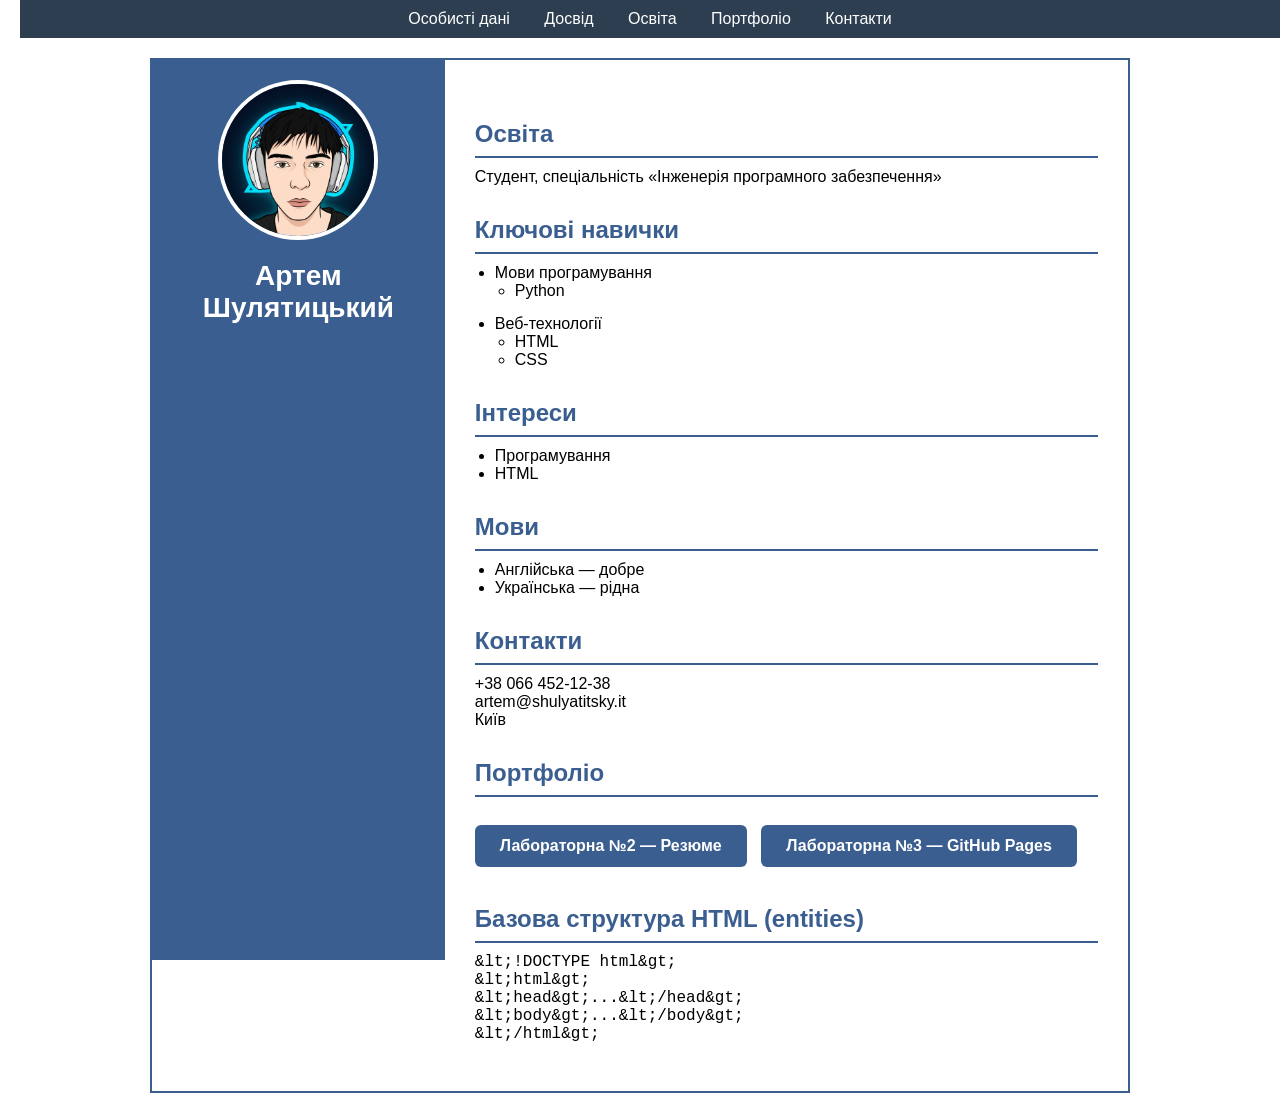
==== index.html @ 7724b8a5 "Rename HTMLPage1.html to index.html" ====
﻿<!DOCTYPE html>
<html lang="uk">
<head>
    <meta charset="UTF-8">
    <title>Резюме — Артем Шулятицький</title>
    <link rel="stylesheet" href="styles.css">
</head>
<body>

    <div class="menu">
        <ul>
            <li><a href="#personal">Особисті дані</a></li>
            <li><a href="#experience">Досвід</a></li>
            <li><a href="#education">Освіта</a></li>
            <li><a href="#portfolio">Портфоліо</a></li>
            <li><a href="#contacts">Контакти</a></li>
        </ul>
    </div>

    <div class="container">
        <div class="left" id="personal">
            <div class="avatar">
                <img src="author.jpg" alt="Артем Шулятицький"> 
            </div>
            <h1>Артем Шулятицький</h1>
        </div>

        <div class="right">         
           

            <h2 id="education">Освіта</h2>
            <p>Студент, спеціальність «Інженерія програмного забезпечення»</p>

            <h2>Ключові навички</h2>
            <ul>
                <li>Мови програмування <ul><li>Python</li></ul></li>
                <li>Веб-технології <ul><li>HTML</li><li>CSS</li></ul></li>
            </ul>

            <h2>Інтереси</h2>
            <ul>
                <li>Програмування</li>
                <li>HTML</li>
            </ul>

            <h2>Мови</h2>
            <ul>
                <li>Англійська — добре</li>
                <li>Українська — рідна</li>
            </ul>

            <h2 id="contacts">Контакти</h2>
            <p>+38 066 452-12-38<br>artem@shulyatitsky.it<br>Київ</p>
            <h2 id="portfolio">Портфоліо</h2>
            <div class="portfolio-buttons">
                <a href="#" class="btn">Лабораторна №2 — Резюме</a>
                <a href="#" class="btn">Лабораторна №3 — GitHub Pages</a>
            </div>

            <h2>Базова структура HTML (entities)</h2>
            <pre>
&amp;lt;!DOCTYPE html&amp;gt;
&amp;lt;html&amp;gt;
&amp;lt;head&amp;gt;...&amp;lt;/head&amp;gt;
&amp;lt;body&amp;gt;...&amp;lt;/body&amp;gt;
&amp;lt;/html&amp;gt;
        </pre>
        </div>
    </div>

</body>
</html>
---- styles.css ----
﻿* {
    margin: 0;
    padding: 0;
    box-sizing: border-box;
}

body {
    font-family: Arial, sans-serif;
}

.menu ul {
    list-style: none;
    text-align: center;
    background: #2c3e50;
    padding: 10px;
}

.menu li {
    display: inline-block;
    margin: 0 15px;
}

.menu a {
    color: white;
    text-decoration: none;
}

.container {
    max-width: 980px;
    margin: 20px auto;
    border: 2px solid #3a5e90;
    overflow: hidden;
    font-size: 0; 
}

.left, .right {
    display: inline-block;
    vertical-align: top;
    font-size: 16px; 
}

.left {
    width: 30%;
    background: #3a5e90;
    color: white;
    padding: 20px;
    min-height: 100vh;
    text-align: center;
}

.right {
    width: 70%;
    padding: 30px;
}

.avatar {
    width: 160px;
    height: 160px;
    border-radius: 50%;
    overflow: hidden;
    margin: 0 auto 20px;
    border: 4px solid white;
}

    .avatar img {
        width: 100%;
        height: 100%;
        object-fit: cover;
    }

h1 {
    margin-bottom: 30px;
    font-size: 28px;
}

h2 {
    margin: 30px 0 10px;
    color: #3a5e90;
    border-bottom: 2px solid #3a5e90;
    padding-bottom: 8px;
}

ul, ol {
    margin-left: 20px;
    margin-bottom: 15px;
}
.portfolio-buttons {
    margin: 20px 0;
}

.btn {
    display: inline-block;
    background: #3a5e90;
    color: white;
    padding: 12px 25px;
    margin: 8px 10px 8px 0;
    text-decoration: none;
    border-radius: 6px;
    font-weight: bold;
    transition: all 0.3s;
}

    .btn:hover {
        background: #2c3e50;
        transform: translateY(-3px);
        box-shadow: 0 5px 15px rgba(0,0,0,0.2);
    }
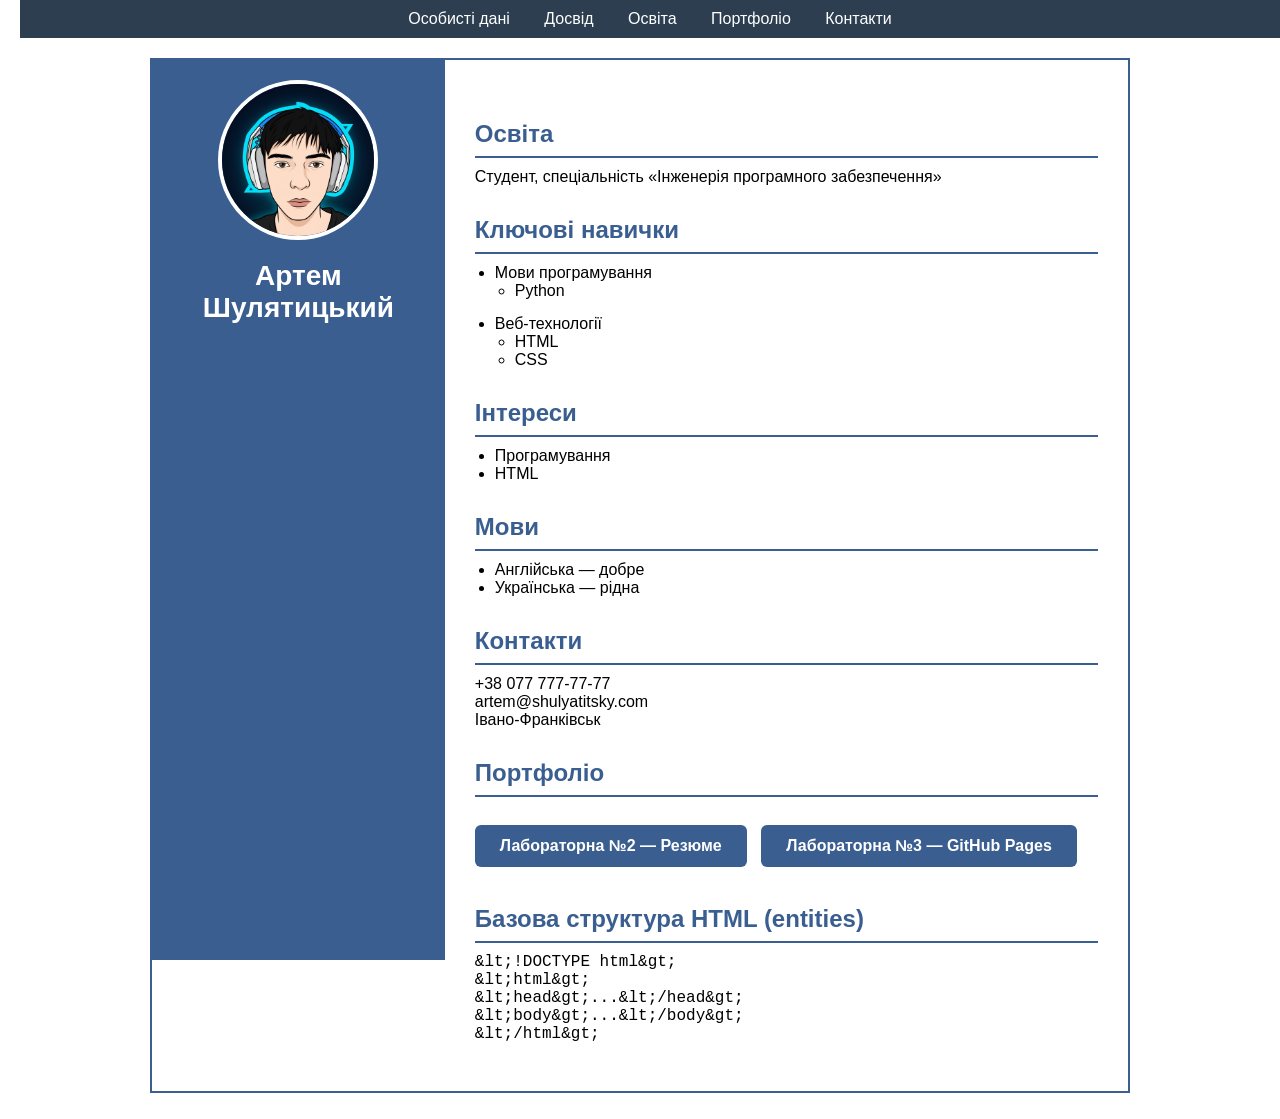
==== commit c6307cab: "Update index.html" ====
--- a/index.html
+++ b/index.html
@@ -1,4 +1,4 @@
-﻿<!DOCTYPE html>
+<!DOCTYPE html>
 <html lang="uk">
 <head>
     <meta charset="UTF-8">
@@ -50,7 +50,7 @@
             </ul>
 
             <h2 id="contacts">Контакти</h2>
-            <p>+38 066 452-12-38<br>artem@shulyatitsky.it<br>Київ</p>
+            <p>+38 077 777-77-77<br>artem@shulyatitsky.com<br>Iвано-Франкiвськ</p>
             <h2 id="portfolio">Портфоліо</h2>
             <div class="portfolio-buttons">
                 <a href="#" class="btn">Лабораторна №2 — Резюме</a>
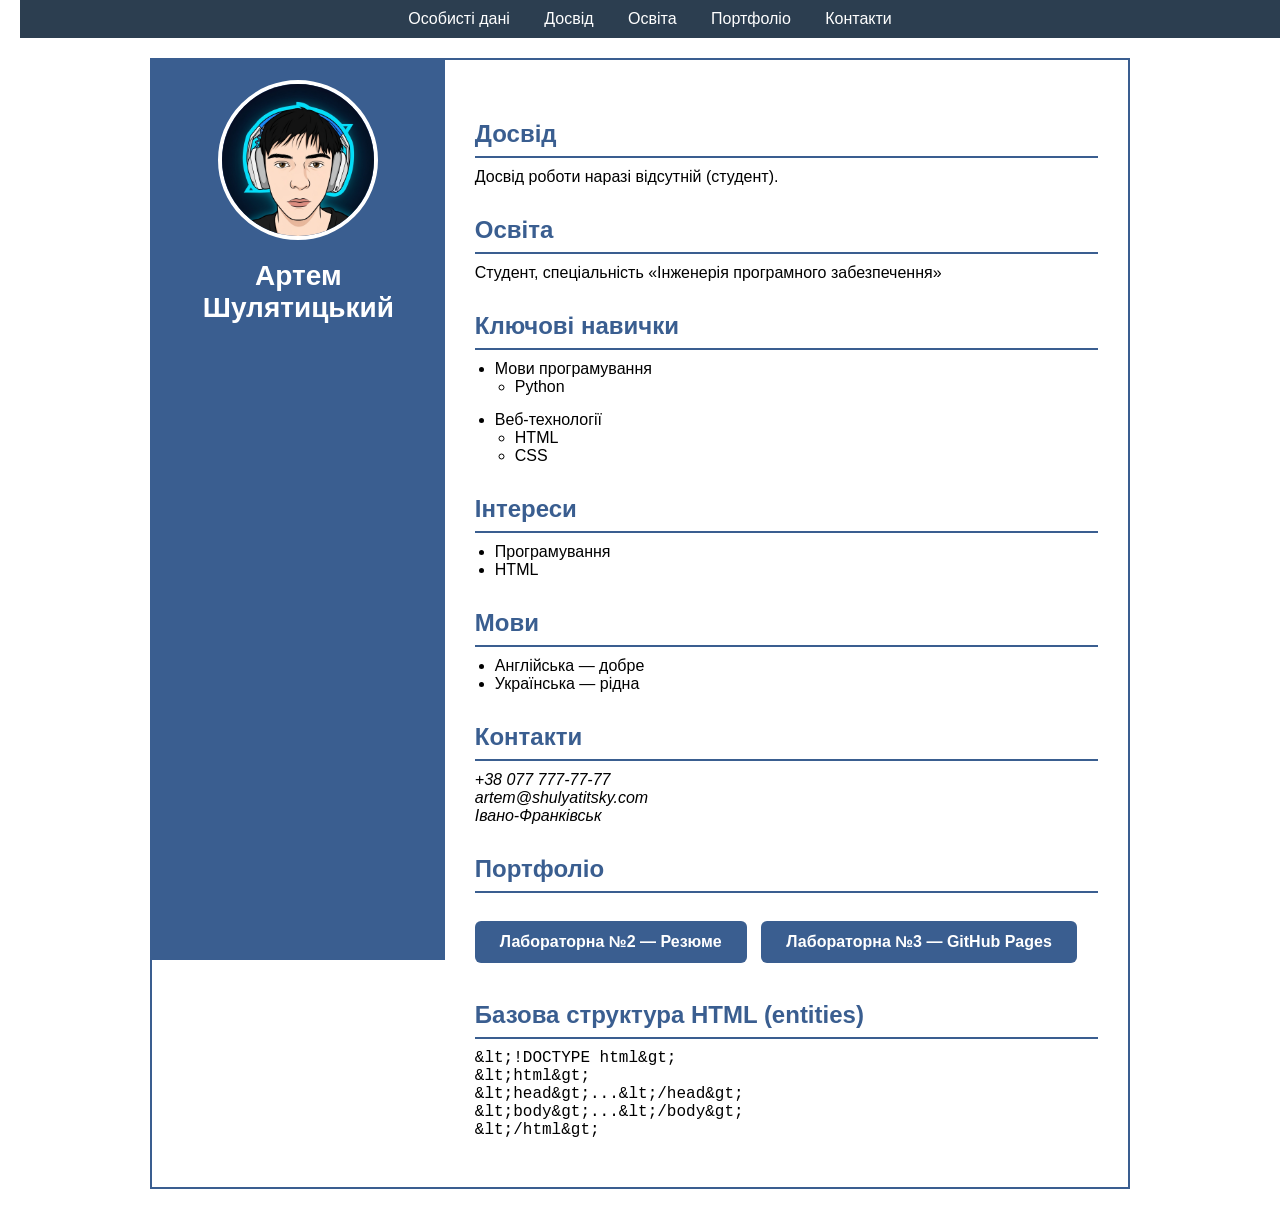
==== commit 0f7641ba: "Update index.html" ====
--- a/index.html
+++ b/index.html
@@ -7,7 +7,7 @@
 </head>
 <body>
 
-    <div class="menu">
+    <nav class="menu">
         <ul>
             <li><a href="#personal">Особисті дані</a></li>
             <li><a href="#experience">Досвід</a></li>
@@ -15,58 +15,91 @@
             <li><a href="#portfolio">Портфоліо</a></li>
             <li><a href="#contacts">Контакти</a></li>
         </ul>
-    </div>
+    </nav>
 
-    <div class="container">
-        <div class="left" id="personal">
-            <div class="avatar">
-                <img src="author.jpg" alt="Артем Шулятицький"> 
-            </div>
+    <!-- Основний контент сторінки-->
+    <main class="container">
+        <header class="left" id="personal">
+            <figure class="avatar">
+                <img src="author.jpg" alt="Артем Шулятицький">
+            </figure>
             <h1>Артем Шулятицький</h1>
-        </div>
+        </header>
 
-        <div class="right">         
-           
+        <div class="right">
 
-            <h2 id="education">Освіта</h2>
-            <p>Студент, спеціальність «Інженерія програмного забезпечення»</p>
+            <section id="experience">
+                <h2>Досвід</h2>
+                <p>Досвід роботи наразі відсутній (студент).</p>
+            </section>
 
-            <h2>Ключові навички</h2>
-            <ul>
-                <li>Мови програмування <ul><li>Python</li></ul></li>
-                <li>Веб-технології <ul><li>HTML</li><li>CSS</li></ul></li>
-            </ul>
+            <!-- Освіта -->
+            <section id="education">
+                <h2>Освіта</h2>
+                <p>Студент, спеціальність «Інженерія програмного забезпечення»</p>
+            </section>
 
-            <h2>Інтереси</h2>
-            <ul>
-                <li>Програмування</li>
-                <li>HTML</li>
-            </ul>
+            <section>
+                <h2>Ключові навички</h2>
+                <ul>
+                    <li>
+                        Мови програмування
+                        <ul><li>Python</li></ul>
+                    </li>
+                    <li>
+                        Веб-технології
+                        <ul><li>HTML</li><li>CSS</li></ul>
+                    </li>
+                </ul>
+            </section>
 
-            <h2>Мови</h2>
-            <ul>
-                <li>Англійська — добре</li>
-                <li>Українська — рідна</li>
-            </ul>
+            <section>
+                <h2>Інтереси</h2>
+                <ul>
+                    <li>Програмування</li>
+                    <li>HTML</li>
+                </ul>
+            </section>
 
-            <h2 id="contacts">Контакти</h2>
-            <p>+38 077 777-77-77<br>artem@shulyatitsky.com<br>Iвано-Франкiвськ</p>
-            <h2 id="portfolio">Портфоліо</h2>
-            <div class="portfolio-buttons">
-                <a href="#" class="btn">Лабораторна №2 — Резюме</a>
-                <a href="#" class="btn">Лабораторна №3 — GitHub Pages</a>
-            </div>
+            <section>
+                <h2>Мови</h2>
+                <ul>
+                    <li>Англійська — добре</li>
+                    <li>Українська — рідна</li>
+                </ul>
+            </section>
 
-            <h2>Базова структура HTML (entities)</h2>
-            <pre>
+            <!--Контакти-->
+            <section id="contacts">
+                <h2>Контакти</h2>
+                <address>
+                    +38 077 777-77-77<br>
+                    artem@shulyatitsky.com<br>
+                    Івано-Франківськ
+                </address>
+            </section>
+
+            <section id="portfolio">
+                <h2>Портфоліо</h2>
+                <div class="portfolio-buttons">
+                    <a href="#" class="btn">Лабораторна №2 — Резюме</a>
+                    <a href="#" class="btn">Лабораторна №3 — GitHub Pages</a>
+                </div>
+            </section>
+
+            <section>
+                <h2>Базова структура HTML (entities)</h2>
+                <pre>
 &amp;lt;!DOCTYPE html&amp;gt;
 &amp;lt;html&amp;gt;
 &amp;lt;head&amp;gt;...&amp;lt;/head&amp;gt;
 &amp;lt;body&amp;gt;...&amp;lt;/body&amp;gt;
 &amp;lt;/html&amp;gt;
-        </pre>
+                </pre>
+            </section>
+
         </div>
-    </div>
+    </main>
 
 </body>
 </html>
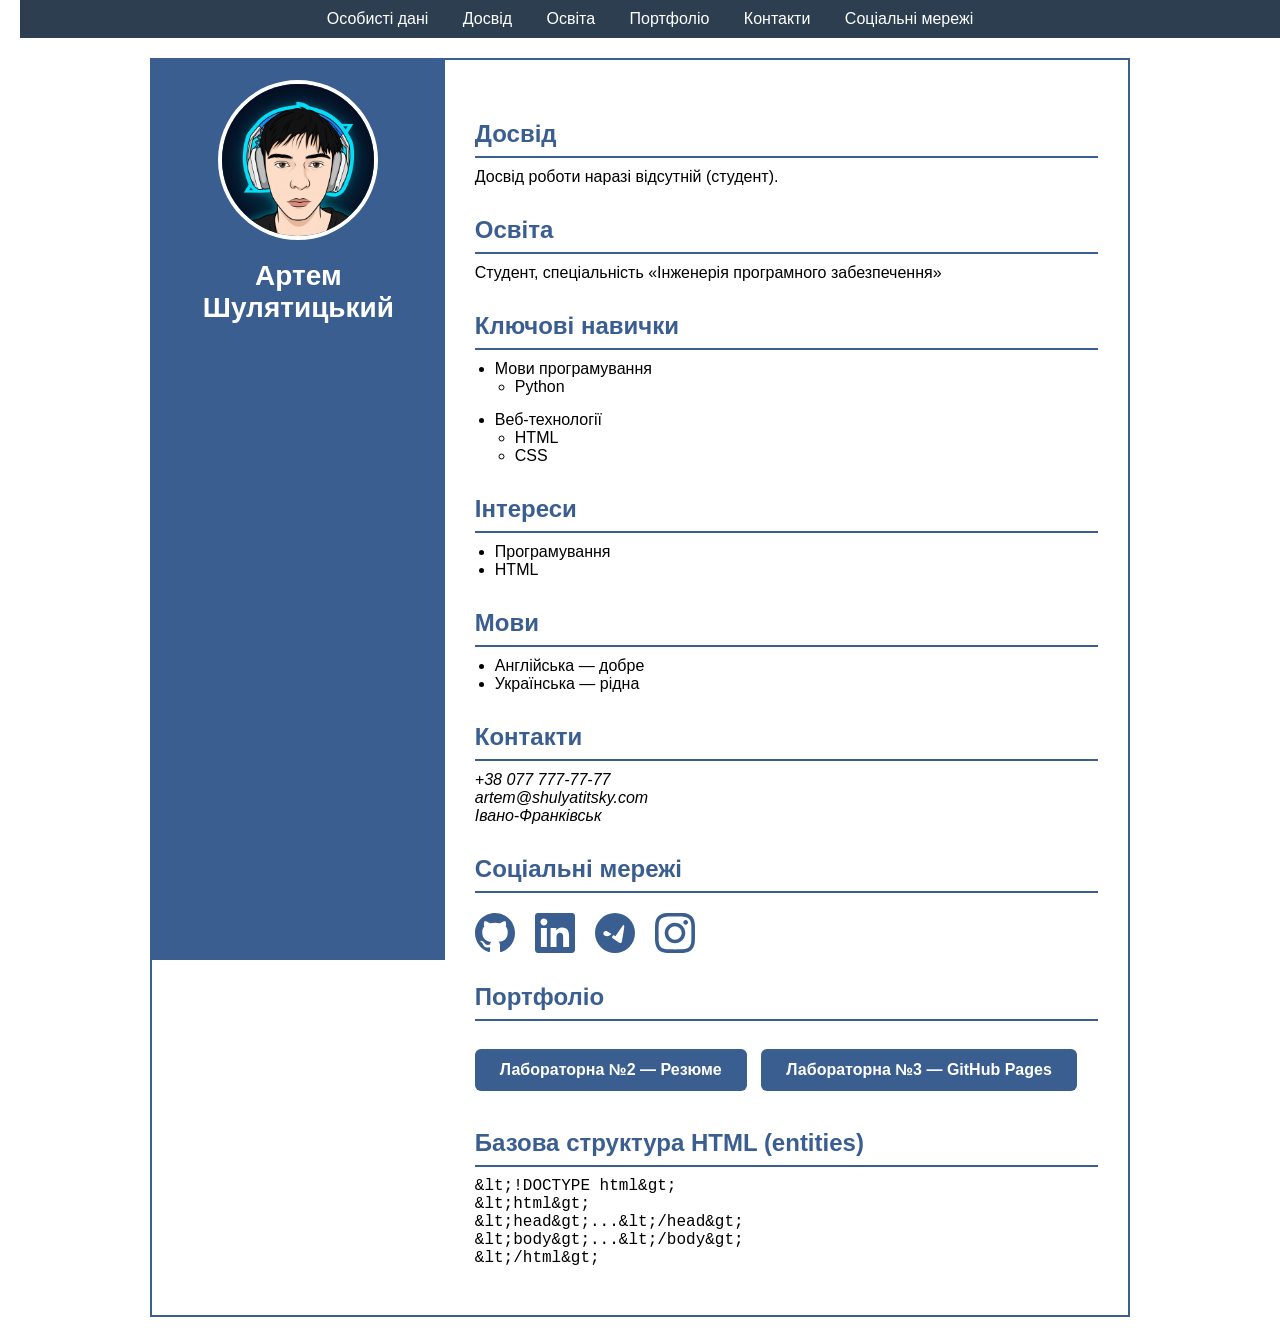
==== commit 7954618e: "Add files via upload" ====
--- a/index.html
+++ b/index.html
@@ -6,6 +6,28 @@
     <link rel="stylesheet" href="styles.css">
 </head>
 <body>
+    <!-- SVG Sprite for social icons -->
+    <svg xmlns="http://www.w3.org/2000/svg" xmlns:xlink="http://www.w3.org/1999/xlink" width="0" height="0" style="display: none;">
+        <!-- GitHub Icon -->
+        <symbol id="github" viewBox="0 0 24 24">
+            <path fill="currentColor" d="M12 0c-6.626 0-12 5.373-12 12 0 5.302 3.438 9.8 8.207 11.387.599.111.793-.261.793-.577v-2.234c-3.338.726-4.033-1.416-4.033-1.416-.546-1.387-1.333-1.756-1.333-1.756-1.089-.745.083-.729.083-.729 1.205.084 1.839 1.237 1.839 1.237 1.07 1.834 2.807 1.304 3.492.997.107-.776.417-1.305.76-1.605-2.665-.305-5.467-1.334-5.467-5.931 0-1.311.469-2.381 1.236-3.221-.124-.303-.535-1.524.117-3.176 0 0 1.008-.322 3.301 1.23.957-.266 1.983-.399 3.003-.404 1.02.005 2.047.138 3.006.404 2.291-1.552 3.297-1.23 3.297-1.23.653 1.653.242 2.874.118 3.176.77.84 1.235 1.911 1.235 3.221 0 4.609-2.807 5.624-5.479 5.921.43.372.823 1.102.823 2.222v3.293c0 .319.192.694.801.576 4.765-1.589 8.199-6.086 8.199-11.386 0-6.627-5.373-12-12-12z" />
+        </symbol>
+
+        <!-- LinkedIn Icon -->
+        <symbol id="linkedin" viewBox="0 0 24 24">
+            <path fill="currentColor" d="M20.447 20.452h-3.554v-5.569c0-1.328-.027-3.037-1.852-3.037-1.853 0-2.136 1.445-2.136 2.939v5.667H9.351V9h3.414v1.561h.046c.477-.9 1.637-1.85 3.37-1.85 3.601 0 4.267 2.37 4.267 5.455v6.286zM5.337 7.433c-1.144 0-2.063-.926-2.063-2.065 0-1.138.92-2.063 2.063-2.063 1.14 0 2.064.925 2.064 2.063 0 1.139-.925 2.065-2.064 2.065zm1.782 13.019H3.555V9h3.564v11.452zM22.225 0H1.771C.792 0 0 .774 0 1.729v20.542C0 23.227.792 24 1.771 24h20.451C23.2 24 24 23.227 24 22.271V1.729C24 .774 23.2 0 22.222 0h.003z" />
+        </symbol>
+
+        <!-- Telegram Icon -->
+        <symbol id="telegram" viewBox="0 0 24 24">
+            <path fill="currentColor" d="M11.944 0A12 12 0 0 0 0 12a12 12 0 0 0 12 12 12 12 0 0 0 12-12A12 12 0 0 0 12 0a12 12 0 0 0-.056 0zm4.962 7.224c.1-.002.321.023.465.14a.506.506 0 0 1 .171.325c.016.093.036.306.02.472-.18 1.898-.962 6.502-1.36 8.627-.168.9-.499 1.201-.82 1.23-.696.065-1.225-.46-1.9-.902-1.056-.693-1.653-1.124-2.678-1.8-1.185-.78-.417-1.21.258-1.91.177-.184 3.247-2.977 3.307-3.23.007-.032.014-.15-.056-.212-.07-.063-.202-.04-.285-.02-.127.025-1.896 1.197-5.361 3.517-.515.3-.985.45-1.407.45-.468-.002-.964-.127-1.432-.387-.496-.274-.788-.66-.788-1.212 0-.362.15-.705.42-1.01.27-.305.64-.48 1.05-.48.3 0 .6.08.9.25 1.02.6 2.04 1.2 3.06 1.8.3.18.6.36.9.54.3.18.6.36.9.54z" />
+        </symbol>
+
+        <!-- Instagram Icon -->
+        <symbol id="instagram" viewBox="0 0 24 24">
+            <path fill="currentColor" d="M12 2.163c3.204 0 3.584.012 4.85.07 3.252.148 4.771 1.691 4.919 4.919.058 1.265.069 1.645.069 4.849 0 3.205-.012 3.584-.069 4.849-.149 3.225-1.664 4.771-4.919 4.919-1.266.058-1.644.07-4.849.07-3.204 0-3.584-.012-4.849-.07-3.26-.149-4.771-1.699-4.919-4.92-.058-1.265-.07-1.644-.07-4.849 0-3.204.013-3.583.07-4.849.149-3.227 1.664-4.771 4.919-4.919 1.266-.057 1.645-.069 4.849-.069zm0-2.163c-3.259 0-3.667.014-4.947.072-4.358.2-6.78 2.618-6.98 6.98-.059 1.281-.073 1.689-.073 4.948 0 3.259.014 3.667.072 4.947.2 4.358 2.618 6.78 6.98 6.98 1.281.058 1.689.072 4.948.072 3.259 0 3.668-.014 4.948-.072 4.354-.2 6.782-2.618 6.979-6.98.059-1.28.073-1.689.073-4.948 0-3.259-.014-3.667-.072-4.947-.196-4.354-2.617-6.78-6.979-6.98-1.281-.059-1.69-.073-4.949-.073zm0 5.838c-3.403 0-6.162 2.759-6.162 6.162s2.759 6.163 6.162 6.163 6.162-2.76 6.162-6.163c0-3.403-2.759-6.162-6.162-6.162zm0 10.162c-2.209 0-4-1.79-4-4 0-2.209 1.791-4 4-4s4 1.791 4 4c0 2.21-1.791 4-4 4zm6.406-11.845c-.796 0-1.441.645-1.441 1.44s.645 1.44 1.441 1.44c.795 0 1.439-.645 1.439-1.44s-.644-1.44-1.439-1.44z" />
+        </symbol>
+    </svg>
 
     <nav class="menu">
         <ul>
@@ -14,6 +36,7 @@
             <li><a href="#education">Освіта</a></li>
             <li><a href="#portfolio">Портфоліо</a></li>
             <li><a href="#contacts">Контакти</a></li>
+            <li><a href="#social">Соціальні мережі</a></li>
         </ul>
     </nav>
 
@@ -79,6 +102,25 @@
                 </address>
             </section>
 
+            <!-- Соціальні мережі -->
+            <section id="social">
+                <h2>Соціальні мережі</h2>
+                <div class="social-links">
+                    <a href="https://github.com/artemshuliatytskyi-pi2302-netizen" target="_blank" rel="noopener noreferrer" aria-label="GitHub">
+                        <svg class="social-icon" width="40" height="40"><use href="#github"></use></svg>
+                    </a>
+                    <a href="https://www.linkedin.com/in/artem-shulyatitsky" target="_blank" rel="noopener noreferrer" aria-label="LinkedIn">
+                        <svg class="social-icon" width="40" height="40"><use href="#linkedin"></use></svg>
+                    </a>
+                    <a href="https://t.me/Quinixx" target="_blank" rel="noopener noreferrer" aria-label="Telegram">
+                        <svg class="social-icon" width="40" height="40"><use href="#telegram"></use></svg>
+                    </a>
+                    <a href="https://www.instagram.com/quinixx7" target="_blank" rel="noopener noreferrer" aria-label="Instagram">
+                        <svg class="social-icon" width="40" height="40"><use href="#instagram"></use></svg>
+                    </a>
+                </div>
+            </section>
+
             <section id="portfolio">
                 <h2>Портфоліо</h2>
                 <div class="portfolio-buttons">
@@ -102,4 +144,4 @@
     </main>
 
 </body>
-</html>
+</html>
--- a/styles.css
+++ b/styles.css
@@ -104,4 +104,31 @@
         background: #2c3e50;
         transform: translateY(-3px);
         box-shadow: 0 5px 15px rgba(0,0,0,0.2);
-    }+
+    }
+/* Social media icons using SVG sprite */
+.social-links {
+    display: flex;
+    flex-wrap: wrap;
+    gap: 20px;
+    margin: 20px 0;
+}
+
+.social-icon {
+    width: 40px;
+    height: 40px;
+    color: #3a5e90;
+    transition: all 0.3s ease;
+    vertical-align: middle;
+}
+
+    .social-icon:hover {
+        color: #2c3e50;
+        transform: scale(1.15);
+        filter: drop-shadow(0 4px 8px rgba(58, 94, 144, 0.3));
+    }
+
+.social-links a {
+    text-decoration: none;
+    display: inline-block;
+}
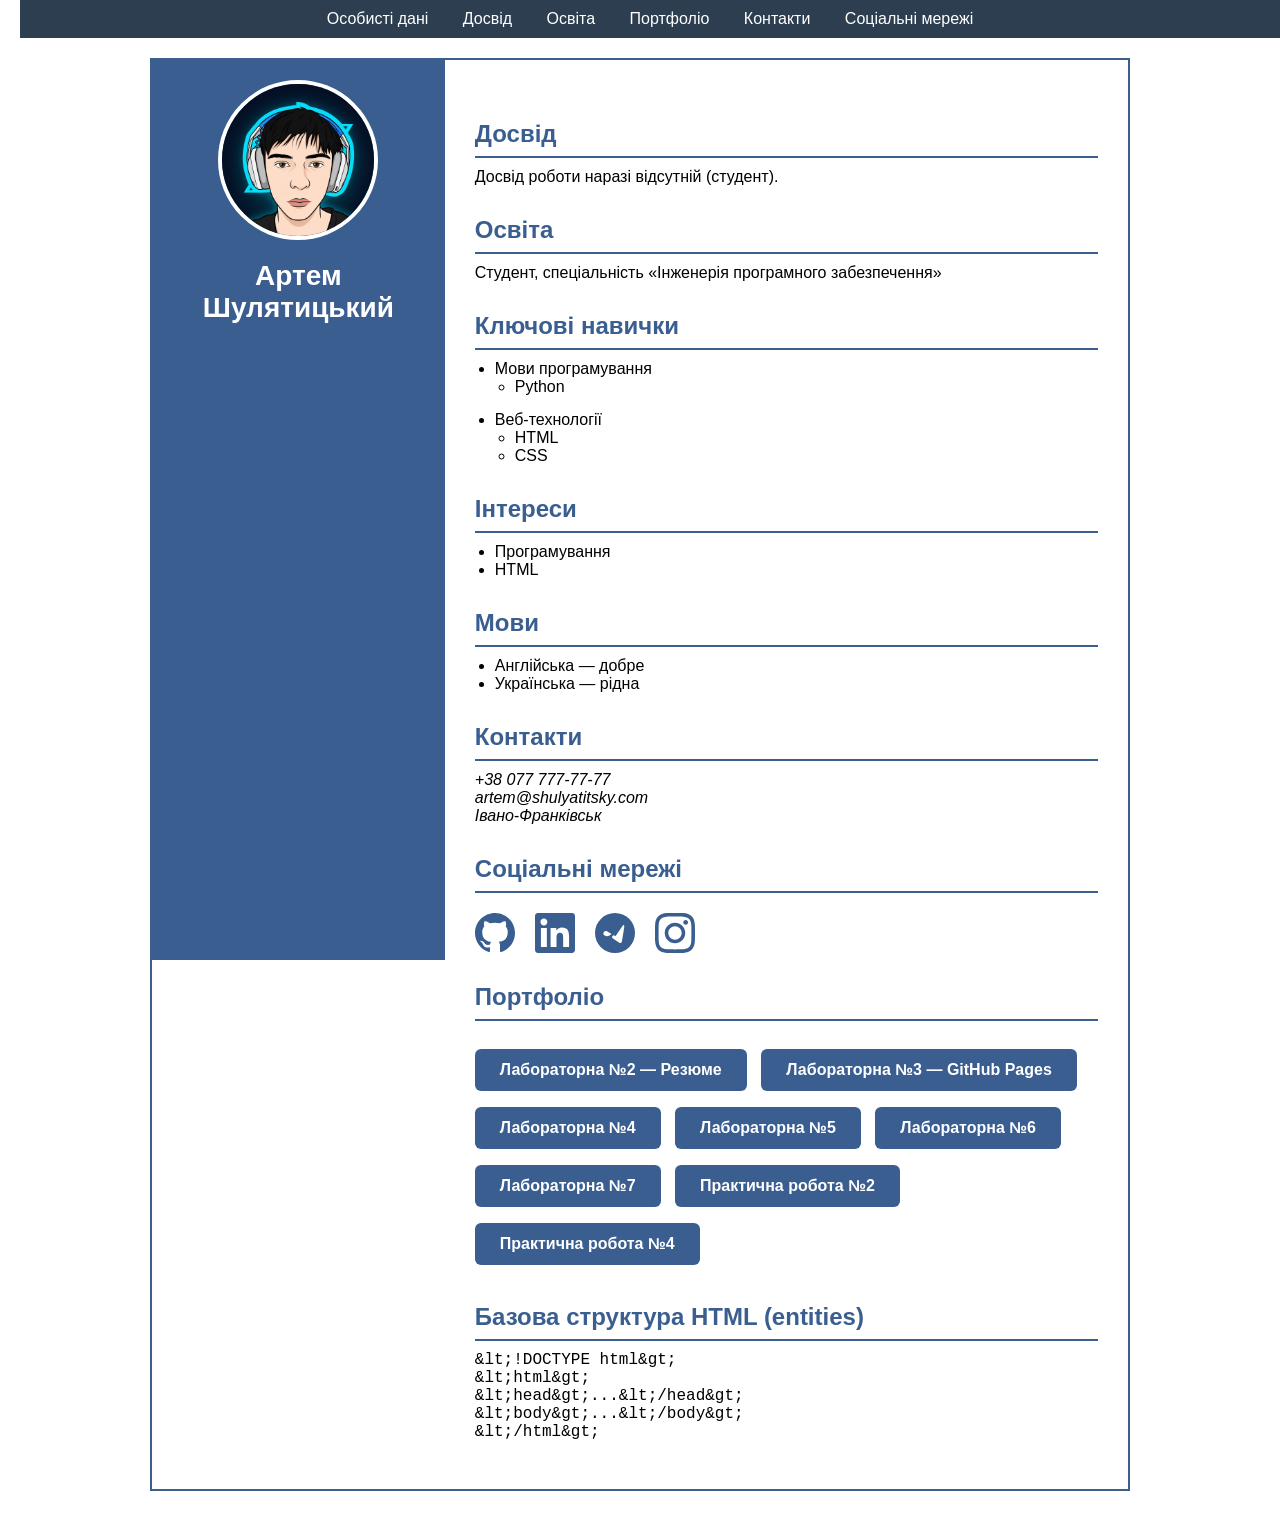
==== commit 6a61dc22: "Add files via upload" ====
--- a/index.html
+++ b/index.html
@@ -6,24 +6,23 @@
     <link rel="stylesheet" href="styles.css">
 </head>
 <body>
-    <!-- SVG Sprite for social icons -->
     <svg xmlns="http://www.w3.org/2000/svg" xmlns:xlink="http://www.w3.org/1999/xlink" width="0" height="0" style="display: none;">
-        <!-- GitHub Icon -->
+        <!-- GitHub-->
         <symbol id="github" viewBox="0 0 24 24">
             <path fill="currentColor" d="M12 0c-6.626 0-12 5.373-12 12 0 5.302 3.438 9.8 8.207 11.387.599.111.793-.261.793-.577v-2.234c-3.338.726-4.033-1.416-4.033-1.416-.546-1.387-1.333-1.756-1.333-1.756-1.089-.745.083-.729.083-.729 1.205.084 1.839 1.237 1.839 1.237 1.07 1.834 2.807 1.304 3.492.997.107-.776.417-1.305.76-1.605-2.665-.305-5.467-1.334-5.467-5.931 0-1.311.469-2.381 1.236-3.221-.124-.303-.535-1.524.117-3.176 0 0 1.008-.322 3.301 1.23.957-.266 1.983-.399 3.003-.404 1.02.005 2.047.138 3.006.404 2.291-1.552 3.297-1.23 3.297-1.23.653 1.653.242 2.874.118 3.176.77.84 1.235 1.911 1.235 3.221 0 4.609-2.807 5.624-5.479 5.921.43.372.823 1.102.823 2.222v3.293c0 .319.192.694.801.576 4.765-1.589 8.199-6.086 8.199-11.386 0-6.627-5.373-12-12-12z" />
         </symbol>
 
-        <!-- LinkedIn Icon -->
+        <!-- LinkedIn-->
         <symbol id="linkedin" viewBox="0 0 24 24">
             <path fill="currentColor" d="M20.447 20.452h-3.554v-5.569c0-1.328-.027-3.037-1.852-3.037-1.853 0-2.136 1.445-2.136 2.939v5.667H9.351V9h3.414v1.561h.046c.477-.9 1.637-1.85 3.37-1.85 3.601 0 4.267 2.37 4.267 5.455v6.286zM5.337 7.433c-1.144 0-2.063-.926-2.063-2.065 0-1.138.92-2.063 2.063-2.063 1.14 0 2.064.925 2.064 2.063 0 1.139-.925 2.065-2.064 2.065zm1.782 13.019H3.555V9h3.564v11.452zM22.225 0H1.771C.792 0 0 .774 0 1.729v20.542C0 23.227.792 24 1.771 24h20.451C23.2 24 24 23.227 24 22.271V1.729C24 .774 23.2 0 22.222 0h.003z" />
         </symbol>
 
-        <!-- Telegram Icon -->
+        <!-- Telegram-->
         <symbol id="telegram" viewBox="0 0 24 24">
             <path fill="currentColor" d="M11.944 0A12 12 0 0 0 0 12a12 12 0 0 0 12 12 12 12 0 0 0 12-12A12 12 0 0 0 12 0a12 12 0 0 0-.056 0zm4.962 7.224c.1-.002.321.023.465.14a.506.506 0 0 1 .171.325c.016.093.036.306.02.472-.18 1.898-.962 6.502-1.36 8.627-.168.9-.499 1.201-.82 1.23-.696.065-1.225-.46-1.9-.902-1.056-.693-1.653-1.124-2.678-1.8-1.185-.78-.417-1.21.258-1.91.177-.184 3.247-2.977 3.307-3.23.007-.032.014-.15-.056-.212-.07-.063-.202-.04-.285-.02-.127.025-1.896 1.197-5.361 3.517-.515.3-.985.45-1.407.45-.468-.002-.964-.127-1.432-.387-.496-.274-.788-.66-.788-1.212 0-.362.15-.705.42-1.01.27-.305.64-.48 1.05-.48.3 0 .6.08.9.25 1.02.6 2.04 1.2 3.06 1.8.3.18.6.36.9.54.3.18.6.36.9.54z" />
         </symbol>
 
-        <!-- Instagram Icon -->
+        <!-- Instagram -->
         <symbol id="instagram" viewBox="0 0 24 24">
             <path fill="currentColor" d="M12 2.163c3.204 0 3.584.012 4.85.07 3.252.148 4.771 1.691 4.919 4.919.058 1.265.069 1.645.069 4.849 0 3.205-.012 3.584-.069 4.849-.149 3.225-1.664 4.771-4.919 4.919-1.266.058-1.644.07-4.849.07-3.204 0-3.584-.012-4.849-.07-3.26-.149-4.771-1.699-4.919-4.92-.058-1.265-.07-1.644-.07-4.849 0-3.204.013-3.583.07-4.849.149-3.227 1.664-4.771 4.919-4.919 1.266-.057 1.645-.069 4.849-.069zm0-2.163c-3.259 0-3.667.014-4.947.072-4.358.2-6.78 2.618-6.98 6.98-.059 1.281-.073 1.689-.073 4.948 0 3.259.014 3.667.072 4.947.2 4.358 2.618 6.78 6.98 6.98 1.281.058 1.689.072 4.948.072 3.259 0 3.668-.014 4.948-.072 4.354-.2 6.782-2.618 6.979-6.98.059-1.28.073-1.689.073-4.948 0-3.259-.014-3.667-.072-4.947-.196-4.354-2.617-6.78-6.979-6.98-1.281-.059-1.69-.073-4.949-.073zm0 5.838c-3.403 0-6.162 2.759-6.162 6.162s2.759 6.163 6.162 6.163 6.162-2.76 6.162-6.163c0-3.403-2.759-6.162-6.162-6.162zm0 10.162c-2.209 0-4-1.79-4-4 0-2.209 1.791-4 4-4s4 1.791 4 4c0 2.21-1.791 4-4 4zm6.406-11.845c-.796 0-1.441.645-1.441 1.44s.645 1.44 1.441 1.44c.795 0 1.439-.645 1.439-1.44s-.644-1.44-1.439-1.44z" />
         </symbol>
@@ -126,6 +125,12 @@
                 <div class="portfolio-buttons">
                     <a href="#" class="btn">Лабораторна №2 — Резюме</a>
                     <a href="#" class="btn">Лабораторна №3 — GitHub Pages</a>
+                    <a href="https://quix.github.io/laba4" class="btn" target="_blank">Лабораторна №4</a>
+                    <a href="https://quix.github.io/laba5" class="btn" target="_blank">Лабораторна №5</a>
+                    <a href="https://quix.github.io/laba6" class="btn" target="_blank">Лабораторна №6</a>
+                    <a href="https://quix.github.io/laba7" class="btn" target="_blank">Лабораторна №7</a>
+                    <a href="https://quix.github.io/ПР2" class="btn" target="_blank">Практична робота №2</a>
+                    <a href="https://quix.github.io/ПР4" class="btn" target="_blank">Практична робота №4</a>
                 </div>
             </section>
 
